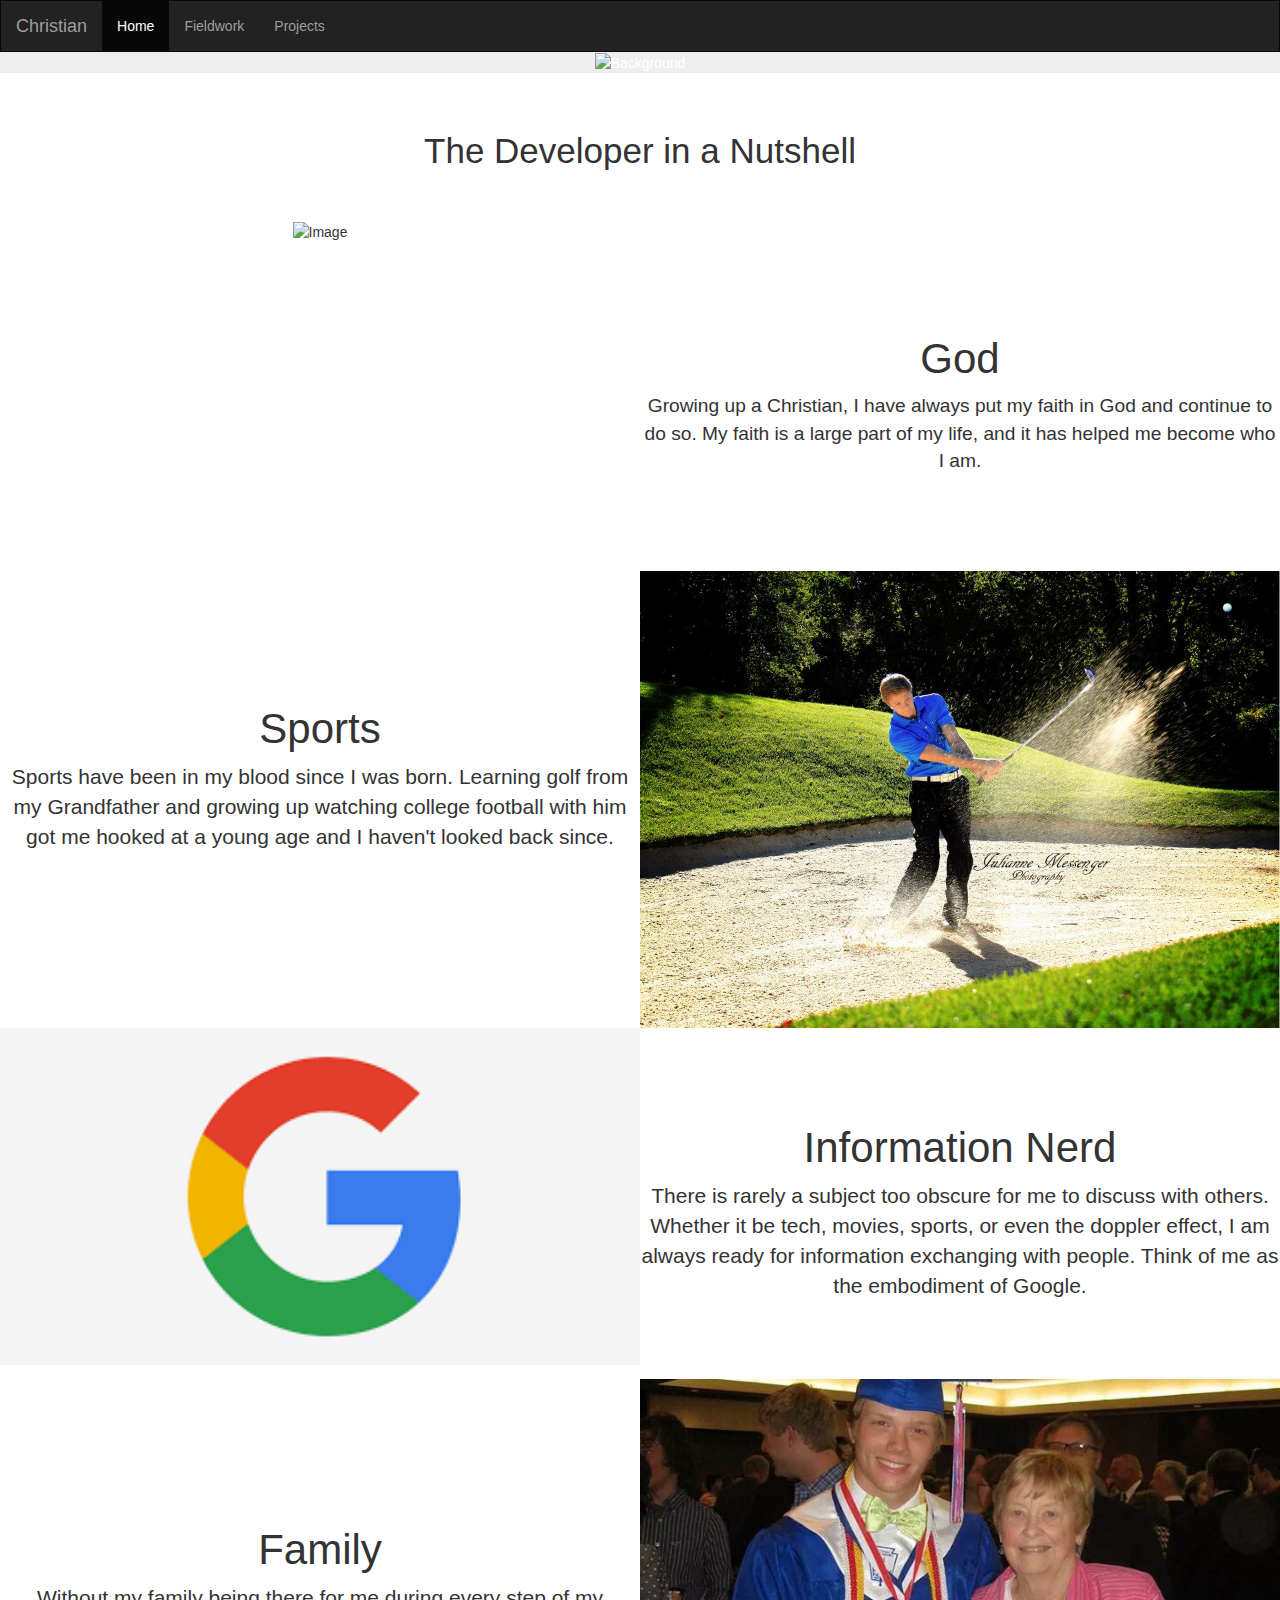
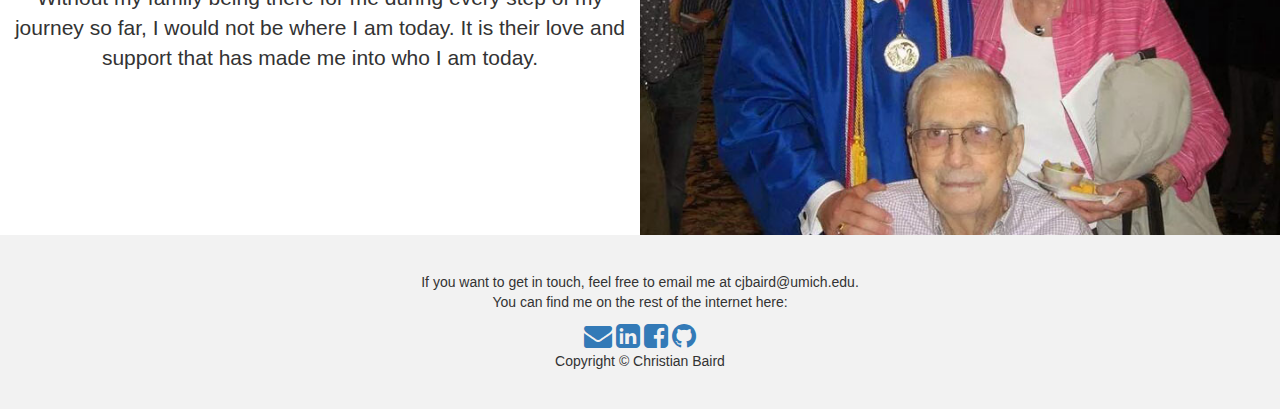
==== portfolio/index.html @ cc8e4cb4 "Page Launches" ====
<!DOCTYPE html>
<html lang="en">
<head>
  <title>Christian Baird</title>
  <meta charset="utf-8">
  <meta name="viewport" content="width=device-width, initial-scale=1">
  <link rel="stylesheet" href="https://maxcdn.bootstrapcdn.com/bootstrap/3.3.7/css/bootstrap.min.css">
  <script src="https://ajax.googleapis.com/ajax/libs/jquery/3.1.1/jquery.min.js"></script>
  <script src="https://maxcdn.bootstrapcdn.com/bootstrap/3.3.7/js/bootstrap.min.js"></script>
  <link rel="stylesheet" href="https://maxcdn.bootstrapcdn.com/font-awesome/4.5.0/css/font-awesome.min.css">
  <link rel="stylesheet" type="text/css" href="static/style.css">
</head>
<body>

<nav class="navbar navbar-inverse">
  <div class="container-fluid">
    <div class="navbar-header">
      <button type="button" class="navbar-toggle" data-toggle="collapse" data-target="#myNavbar">
        <span class="icon-bar"></span>
        <span class="icon-bar"></span>
        <span class="icon-bar"></span>
      </button>
      <a class="navbar-brand" href="/portfolio">Christian</a>
    </div>
    <div class="collapse navbar-collapse" id="myNavbar">
      <ul class="nav navbar-nav">
        <li class="active"><a href="/portfolio">Home</a></li>
        <li><a href="/portfolio/Fieldwork">Fieldwork</a></li>
        <li><a href="/portfolio/Projects">Projects</a></li>
      </ul>
    </div>
  </div>
</nav>

<div class="jumbotron">
  <div class="jumbo container text-center">
    <img src="/static/big_house.jpg" class="background" alt="Background">
    <h1 class="top_main">UX & Front End Developer</h1>
  </div>
</div>

<div class="container-fluid bg-3 text-center">
  <h3><br>The Developer in a Nutshell</h3><br><br>
  <div class="row">
    <div class="col-lg-6">
      <img src="/portfolio/static/grace.jpg" class="img-responsive-7" style="width:100%" alt="Image">
    </div>
    <div class="col-lg-6">
      <h2 class="God">God</h2>
      <p class="God-1" style="font-size: 137%;">Growing up a Christian, I have always put my faith in God and continue to do so.
      My faith is a large part of my life, and it has helped me become who I am.</p>
    </div>
    <div class="col-lg-6">
      <h2 class="sports">Sports</h2>
      <p style="font-size: 150%;">Sports have been in my blood since I was born. Learning golf from my Grandfather and growing
        up watching college football with him got me hooked at a young age and I haven't looked back since.</p>
    </div>
    <div class="col-lg-6">
      <img src="/portfolio/static/golf.jpg" class="img-responsive-4" style="width:100%" alt="Image">
    </div>
  </div>
</div>

<div class="container-fluid bg-3 text-center">
  <div class="row">
    <div class="col-lg-6">
      <img src="/portfolio/static/google.png" class="img-responsive-7" style="width:100%" alt="Image">
    </div>
    <div class="col-lg-6">
      <h2 class="nerd">Information Nerd</h2>
      <p class="nerd-1" style="font-size:150%">There is rarely a subject too obscure for me to discuss with others. Whether it be tech, movies,
      sports, or even the doppler effect, I am always ready for information exchanging with people. Think
      of me as the embodiment of Google.</p>
    </div>
    <div class="col-lg-6">
      <h2 class="family">Family</h2>
      <p style="font-size: 150%;">Without my family being there for me during every step of my journey so far, I would not
      be where I am today. It is their love and support that has made me into who I am today.</p>
    </div>
    <div class="col-lg-6">
      <img src="/portfolio/static/Family.jpg" class="img-responsive-7" style="width:100%" alt="Image">
    </div>
  </div>
</div>

<footer class="container-fluid text-center">
  <footer class="main-footer">
	    <p>If you want to get in touch, feel free to email me at cjbaird@umich.edu. <br>
	    You can find me on the rest of the internet here:</p>
      <div class="social">
	      <a href="mailto:cjbaird@umich.edu" target="_blank"><i class="fa fa-envelope fa-2x"></i></a>
	      <a href="https://www.linkedin.com/in/christian-baird-684461105" target="_blank"><i class="fa fa-linkedin-square fa-2x"></i></a>
	      <a href="https://www.facebook.com/christian.baird.777" target="_blank"><i class="fa fa-facebook-square fa-2x"></i></a>

	      <a href="https://github.com/cjbaird" target="_blank"><i class="fa fa-github fa-2x"></i></a>
      </div>
      <div>
        Copyright &copy; Christian Baird
      </div>
</footer>

</body>
</html>
---- portfolio/static/style.css ----
.navbar {
        margin-bottom: 0;
        border-radius: 0;
    }

    footer {
        background-color: #f2f2f2;
        padding: 25px;
    }
    .jumbotron {
        margin: 0px;
        padding: 0px;
        color: white;
    }

    .top_main {
        position: absolute;
        width: 100%;
        text-align: center;
        top: 110px;
        left: 0;
        font-family: "kepler-std-display", georgia, serif;
    }

    img.background {
        width: 100%;
    }

    .top {
        top: 50px;
        text-align: right;
        color: #4e5156;
        padding-top: 1%;
        font-size: 40%;
    }
    .jumbotron .h1, .jumbotron h1 {
        color: white;
    }

    .jumbo {
        width: 100%;
    }

    .col-lg-6 {
        padding: 0;
    }

    .container {
        padding: 0;
        margin: 0;
    }
    .img-responsive-1 {
        padding-top: 5%;
        width: 100%;
    }

    .main-footer {
        padding-bottom: 1%;
        padding-top: 1%;
    }

    .h3, h3 {
        font-size: 250%;
    }

    .job_text {
        font-size: 150%;
        padding-top: 8%;
    }

    .img-responsive {
        padding-top: 10%;
    }

    .img-responsive-2 {
        padding-top: 10%;
        width: 70%;
    }
    .tweets {
        padding-top: 5%;
    }

    .img-responsive-5 {
        padding-top: 0;
        width: 100%;
    }
    .trump {
        padding-top: 7%;
    }

    .img-responsive-6 {
        width: 75%;
    }
    .thistles {
        padding-top: 5%;
    }
    .info {
        padding-top: 5%;
    }
    h2 {
        font-size: 300%;
    }
    .img-responsive-3 {
        width: 100%;
    }

    .img-responsive-7 {
        padding-top: 0;
    }

    .sports {
        padding-top: 10%;
    }

    .family {
        padding-top: 10%;
    }

@media screen and (min-width: 1100px) {

    img.background {
        position: relative;
        height: 400px;
        width: 100%;
    }

    .top_main{
        top: 200px;
    }

    .img-responsive {
        padding-top: 0;
    }

    .God {
        padding-top: 15%;
    }
    .God-1 {
        padding-bottom: 13.5%;
    }

    .sports {
        padding-top: 18%;
    }

    .nerd {
        padding-top: 12%;
    }

    .nerd-1 {
        padding-bottom: 10.5%;
    }

    .family {
        padding-top: 20%;
    }

    .img-responsive-1 {
        padding-top: 12%;
        width: 100%;
    }

    .img-responsive-3 {
        padding-top: 20%;
        width: 100%;
    }

    .img-responsive-2 {
        padding-top: 5%;
        width: 70%;
    }

    .trump {
        padding-top: 0;
    }

    .thistle {
        padding-top: 18%;
    }

}
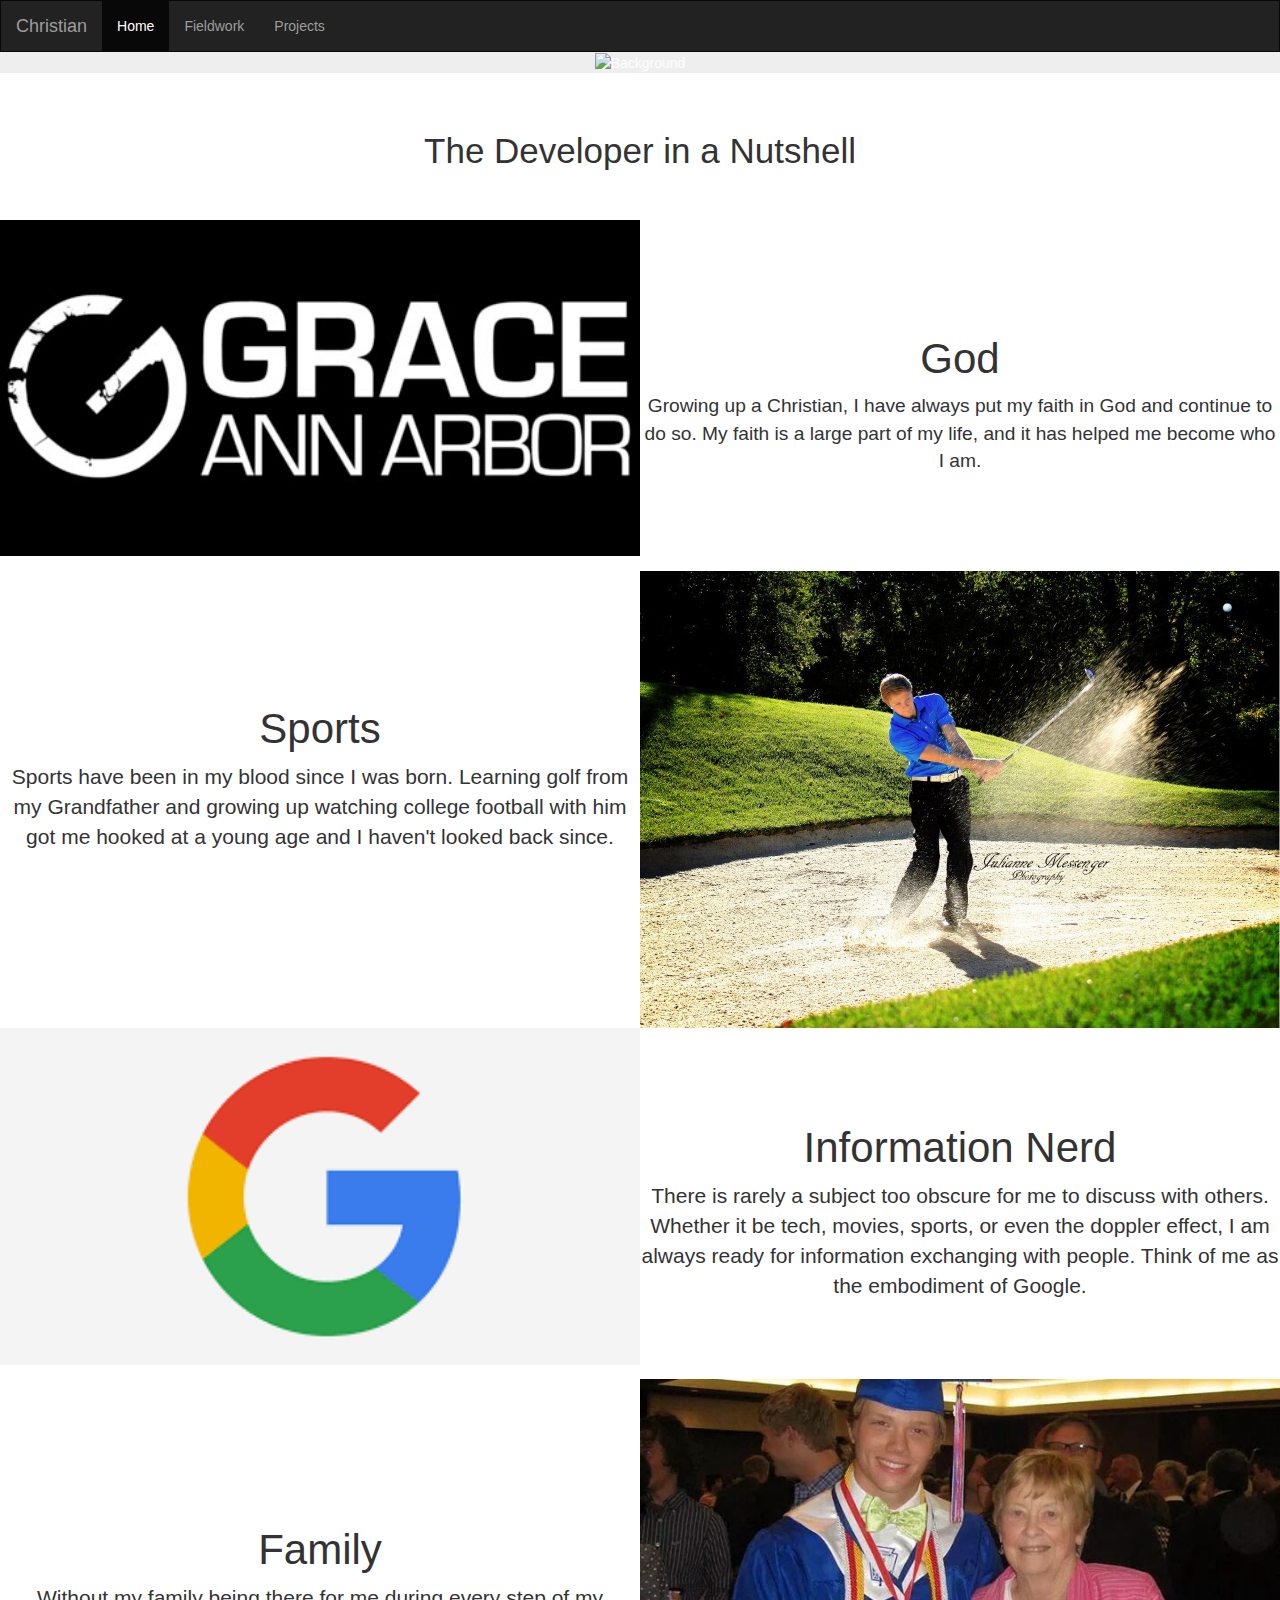
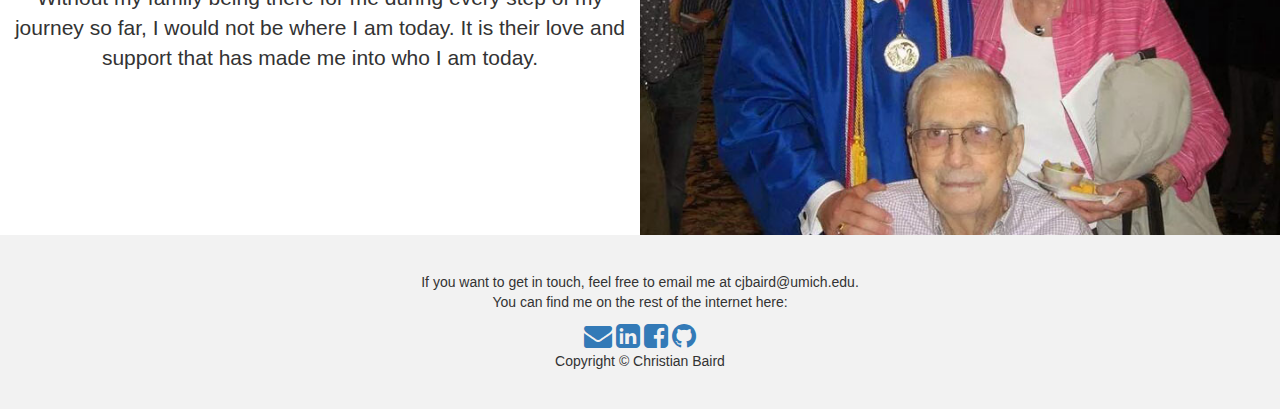
==== commit 707d01ce: "Capitalize it!" ====
--- a/portfolio/index.html
+++ b/portfolio/index.html
@@ -43,7 +43,7 @@
   <h3><br>The Developer in a Nutshell</h3><br><br>
   <div class="row">
     <div class="col-lg-6">
-      <img src="/portfolio/static/grace.jpg" class="img-responsive-7" style="width:100%" alt="Image">
+      <img src="/portfolio/static/Grace.jpg" class="img-responsive-7" style="width:100%" alt="Image">
     </div>
     <div class="col-lg-6">
       <h2 class="God">God</h2>
